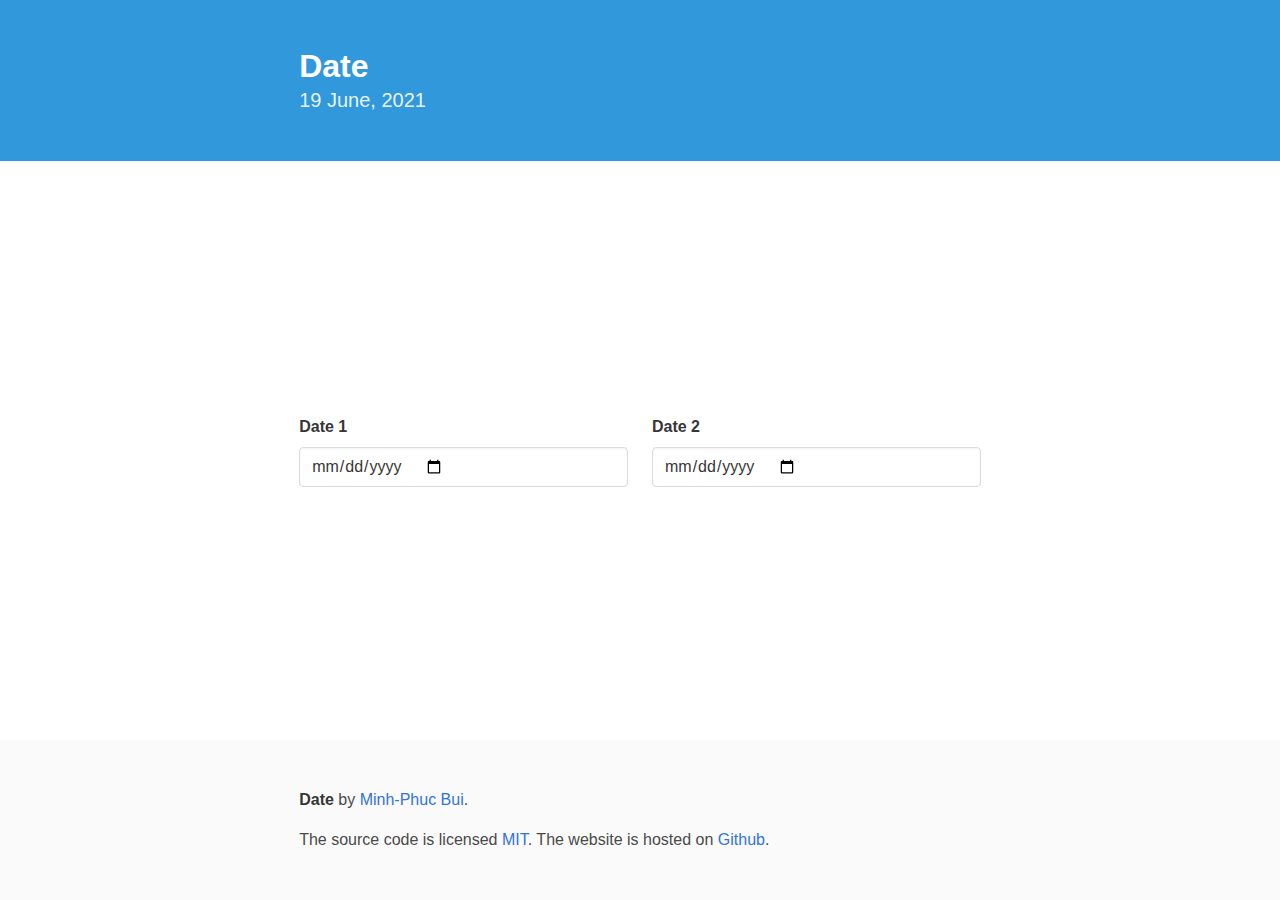
==== date/index.html @ 0756395e "add date: done convert date to number and vice versa" ====
<!DOCTYPE html>
<html lang="en">
<head>
    <meta name="viewport" content="width=device-width, initial-scale=1">
    <meta charset="UTF-8">
    <title>Date | Minh-Phuc Bui</title>
    <link rel="stylesheet" href="css/bulma.min.css">
    <style>
        body {display:flex; flex-direction:column; justify-content:space-between; min-height:100vh;}
        .box {padding:10px;}
        .box:not(:last-child) {margin-bottom:5px;}
        .footer {padding:3rem 1.5rem;}
    </style>
</head>
<body>

<!-- Hero -->
<section class="hero is-info">
    <div class="hero-body">
        <div class="container">
            <div class="columns is-desktop">
                <div class="column is-three-fifths is-offset-one-fifth">

                    <h1 class="title">Date</h1>
                    <p class="subtitle">19 June, 2021</p>

                </div>
            </div>
        </div>
    </div>
</section>

<!-- Main -->
<section class="section">
    <div class="container">
        <div class="columns is-desktop">
            <div class="column is-three-fifths is-offset-one-fifth">

                <div class="columns">
                    <div class="column">
                        <div class="field">
                            <label class="label" for="date1">Date 1</label>
                            <div class="control">
                                <input class="input" type="date" placeholder="dd/mm/yyyy" id="date1">
                            </div>
                        </div>
                    </div>
                    <div class="column">
                        <div class="field">
                            <label class="label" for="date2">Date 2</label>
                            <div class="control">
                                <input class="input" type="date" placeholder="dd/mm/yyyy" id="date2">
                            </div>
                        </div>
                    </div>
                </div>

            </div>
        </div>
    </div>
</section>

<footer class="footer">
    <div class="container">
        <div class="columns is-desktop">
            <div class="column is-three-fifths is-offset-one-fifth">
                <div class="content">
                    <p>
                        <strong>Date</strong> by <a href="https://github.com/phucbm" target="_blank">Minh-Phuc
                        Bui</a>.
                    </p>
                    <p>The source code is licensed
                        <a href="http://opensource.org/licenses/mit-license.php" target="_blank">MIT</a>. The website is
                        hosted on <a
                                href="https://phucbm.github.io/fun/" target="_blank">Github</a>.</p>
                </div>
            </div>
        </div>
    </div>
</footer>

<script src="js/jquery-3.6.0.min.js"></script>
<script src="js/script.js"></script>

</body>
</html>
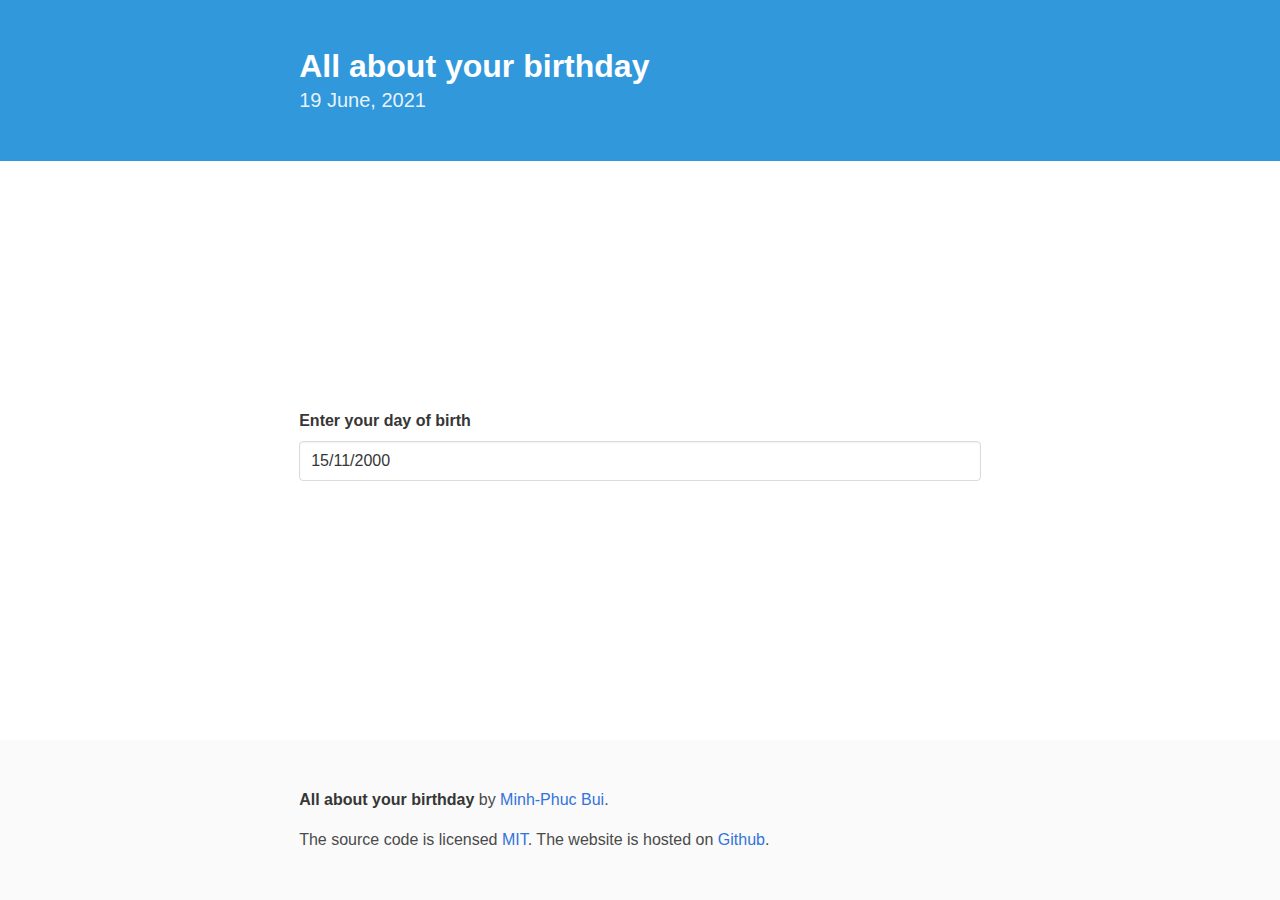
==== commit ecc9d9ff: "add date: done layout" ====
--- a/date/index.html
+++ b/date/index.html
@@ -3,7 +3,7 @@
 <head>
     <meta name="viewport" content="width=device-width, initial-scale=1">
     <meta charset="UTF-8">
-    <title>Date | Minh-Phuc Bui</title>
+    <title>All about your birthday | Minh-Phuc Bui</title>
     <link rel="stylesheet" href="css/bulma.min.css">
     <style>
         body {display:flex; flex-direction:column; justify-content:space-between; min-height:100vh;}
@@ -21,7 +21,7 @@
             <div class="columns is-desktop">
                 <div class="column is-three-fifths is-offset-one-fifth">
 
-                    <h1 class="title">Date</h1>
+                    <h1 class="title">All about your birthday</h1>
                     <p class="subtitle">19 June, 2021</p>
 
                 </div>
@@ -36,24 +36,14 @@
         <div class="columns is-desktop">
             <div class="column is-three-fifths is-offset-one-fifth">
 
-                <div class="columns">
-                    <div class="column">
-                        <div class="field">
-                            <label class="label" for="date1">Date 1</label>
-                            <div class="control">
-                                <input class="input" type="date" placeholder="dd/mm/yyyy" id="date1">
-                            </div>
-                        </div>
-                    </div>
-                    <div class="column">
-                        <div class="field">
-                            <label class="label" for="date2">Date 2</label>
-                            <div class="control">
-                                <input class="input" type="date" placeholder="dd/mm/yyyy" id="date2">
-                            </div>
-                        </div>
+                <div class="field">
+                    <label class="label" for="date">Enter your day of birth</label>
+                    <div class="control">
+                        <input class="input" type="text" placeholder="dd/mm/yyyy" id="date" value="15/11/2000">
                     </div>
                 </div>
+
+                <div class="block" id="printer"></div>
 
             </div>
         </div>
@@ -66,7 +56,7 @@
             <div class="column is-three-fifths is-offset-one-fifth">
                 <div class="content">
                     <p>
-                        <strong>Date</strong> by <a href="https://github.com/phucbm" target="_blank">Minh-Phuc
+                        <strong>All about your birthday</strong> by <a href="https://github.com/phucbm" target="_blank">Minh-Phuc
                         Bui</a>.
                     </p>
                     <p>The source code is licensed
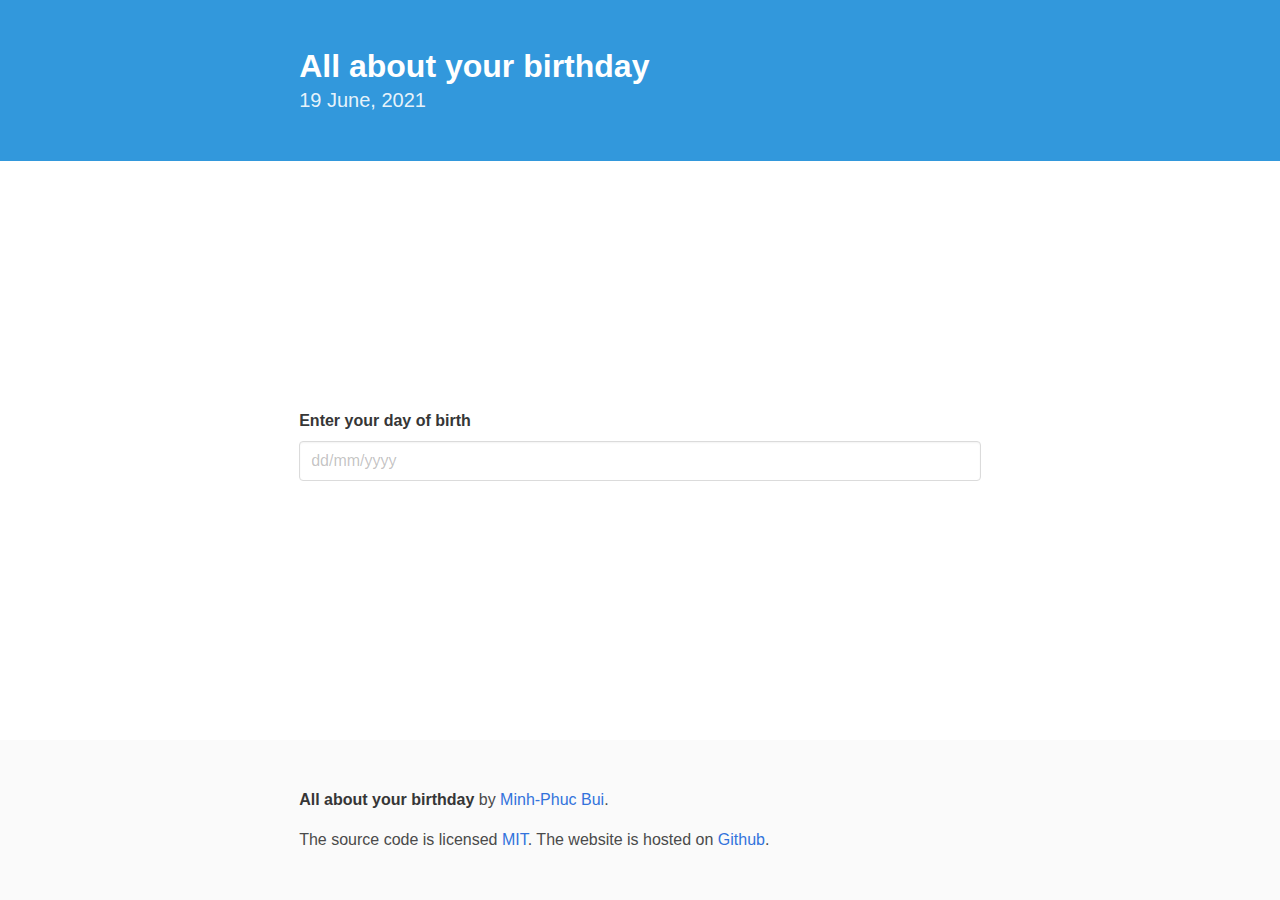
==== commit dbd4c871: "add date: finished" ====
--- a/date/index.html
+++ b/date/index.html
@@ -39,7 +39,7 @@
                 <div class="field">
                     <label class="label" for="date">Enter your day of birth</label>
                     <div class="control">
-                        <input class="input" type="text" placeholder="dd/mm/yyyy" id="date" value="15/11/2000">
+                        <input class="input" type="text" placeholder="dd/mm/yyyy" id="date" value="">
                     </div>
                 </div>
 
